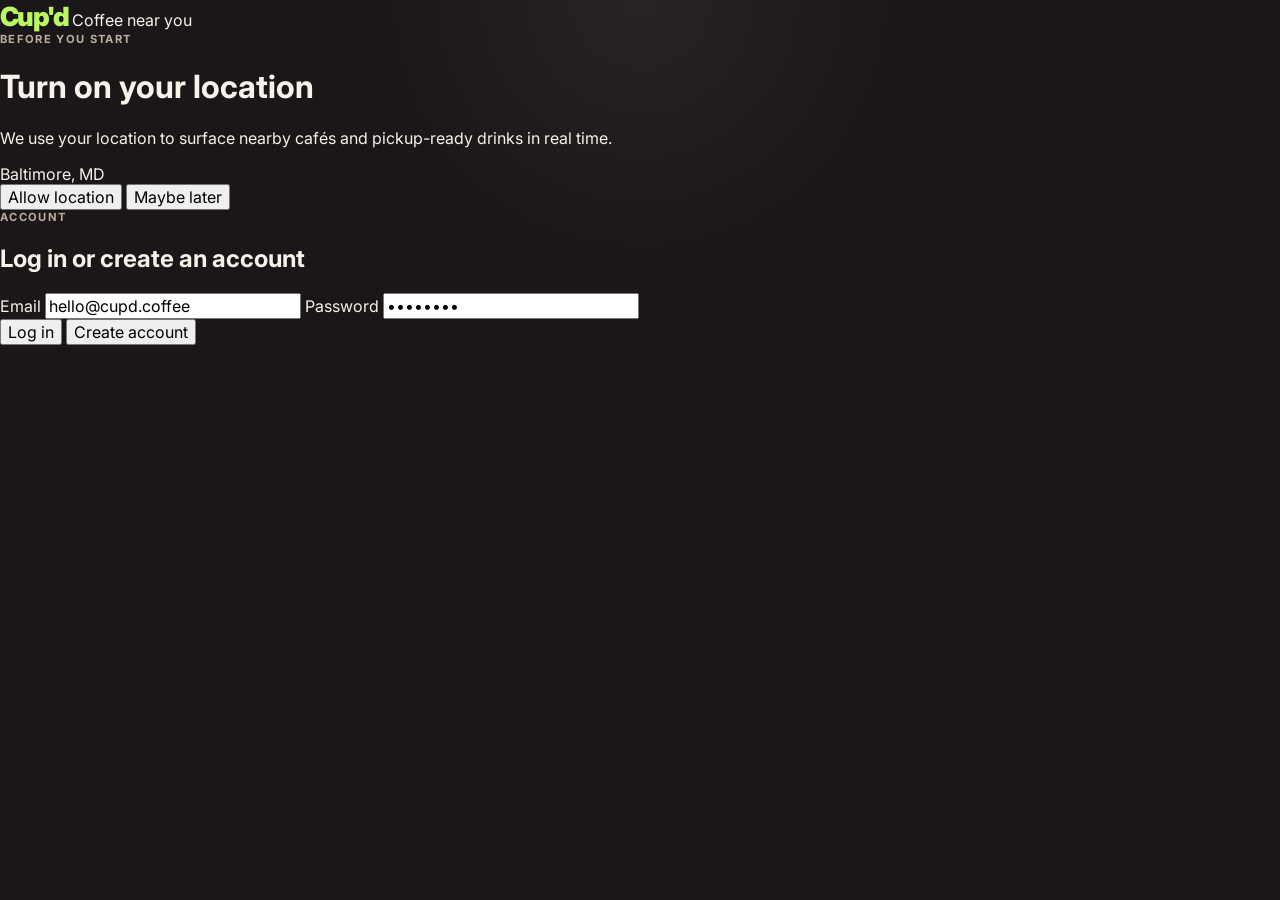
==== activate.html @ ff0b2d7d "Initial Cup'd coffee discovery prototype" ====
<!DOCTYPE html>
<html lang="en">
  <head>
    <meta charset="UTF-8" />
    <meta name="viewport" content="width=device-width, initial-scale=1.0" />
    <title>Cup'd | Activate location</title>
    <link rel="preconnect" href="https://fonts.googleapis.com" />
    <link rel="preconnect" href="https://fonts.gstatic.com" crossorigin />
    <link href="https://fonts.googleapis.com/css2?family=Inter:wght@400;500;600;700;800;900&display=swap" rel="stylesheet" />
    <link rel="stylesheet" href="./css/styles.css" />
  </head>
  <body class="auth-body">
    <div class="activate-shell">
      <div class="activate-card">
        <div class="brand-row">
          <div class="brand-mark">
            <img class="brand-logo" src="./assets/cupd-logo.png" alt="Cup'd" />
            <span class="brand-wordmark">Cup'd</span>
          </div>
          <span class="brand-tag">Coffee near you</span>
        </div>

        <div class="location-intro">
          <p class="eyebrow">Before you start</p>
          <h1>Turn on your location</h1>
          <p class="subtext">
            We use your location to surface nearby cafés and pickup-ready drinks in real time.
          </p>
        </div>

        <div class="map-panel" aria-label="Map preview">
          <div class="map-grid"></div>
          <div class="map-pin pin-a"></div>
          <div class="map-pin pin-b"></div>
          <div class="map-pin pin-c"></div>
          <div class="map-label">Baltimore, MD</div>
        </div>

        <div class="auth-actions">
          <button class="primary-action" id="enableLocationBtn" type="button">Allow location</button>
          <button class="secondary-action" id="skipLocationBtn" type="button">Maybe later</button>
        </div>

        <div class="account-section">
          <div class="account-header">
            <p class="eyebrow">Account</p>
            <h2>Log in or create an account</h2>
          </div>

          <div class="account-form">
            <label>
              <span>Email</span>
              <input type="email" value="hello@cupd.coffee" aria-label="Email address" />
            </label>
            <label>
              <span>Password</span>
              <input type="password" value="••••••••" aria-label="Password" />
            </label>
          </div>

          <div class="account-row">
            <button class="primary-action compact" type="button">Log in</button>
            <button class="secondary-action compact" type="button">Create account</button>
          </div>
        </div>
      </div>
    </div>

    <script src="./js/brand.js"></script>
    <script>
      const enableLocationBtn = document.getElementById('enableLocationBtn');
      const skipLocationBtn = document.getElementById('skipLocationBtn');

      enableLocationBtn.addEventListener('click', () => {
        if (navigator.geolocation) {
          navigator.geolocation.getCurrentPosition(
            () => {
              window.location.href = './index.html';
            },
            () => {
              window.location.href = './index.html';
            },
            { enableHighAccuracy: true, timeout: 10000 }
          );
        } else {
          window.location.href = './index.html';
        }
      });

      skipLocationBtn.addEventListener('click', () => {
        window.location.href = './index.html';
      });
    </script>
  </body>
</html>
---- css/styles.css ----
:root {
  --bg: #1B1719;
  --bg-soft: #1B1719;
  --panel: #1B1719;
  --panel-strong: #1B1719;
  --panel-alt: #1B1719;
  --line: rgba(255, 255, 255, 0.08);
  --text: #f7f2ea;
  --muted: #bcae9e;
  --accent: #bbf764;
  --accent-strong: #8ce73a;
  --accent-soft: rgba(187, 247, 100, 0.12);
  --warn: #ff9d54;
  --rose: #ff6e7f;
  --shadow: rgba(0, 0, 0, 0.35);
  --gold: #f5d77a;
  --panel-light: rgba(255, 255, 255, 0.04);
  --beige-pill: #BFAE9C;
}

* {
  box-sizing: border-box;
}

html,
body {
  margin: 0;
  min-height: 100%;
  background:
    radial-gradient(circle at top, rgba(191, 174, 156, 0.08), transparent 24%),
    linear-gradient(135deg, #1B1719 0%, #1B1719 100%);
  color: var(--text);
  font-family: 'Inter', sans-serif;
}

body {
  min-height: 100vh;
}

button,
input,
a {
  font: inherit;
}

button {
  cursor: pointer;
}

.app-shell {
  max-width: 1200px;
  margin: 0 auto;
  padding: 12px 18px 18px;
}

.topbar {
  display: flex;
  justify-content: space-between;
  align-items: center;
  gap: 20px;
  padding: 22px 0 18px;
  margin-bottom: 8px;
}

.header-utility {
  display: flex;
  align-items: center;
  gap: 12px;
  flex-wrap: wrap;
  justify-content: flex-end;
}

.location-pill {
  display: inline-flex;
  align-items: center;
  gap: 10px;
  padding: 10px 14px;
  border-radius: 999px;
  background: rgba(255, 255, 255, 0.04);
  border: 1px solid var(--line);
  color: var(--text);
  font-size: 0.82rem;
  font-weight: 600;
  max-width: 320px;
  white-space: nowrap;
  overflow: hidden;
  text-overflow: ellipsis;
}

.location-dot {
  width: 9px;
  height: 9px;
  border-radius: 50%;
  background: var(--accent-strong);
  box-shadow: 0 0 12px rgba(187, 247, 100, 0.9);
}

.brand-block {
  display: flex;
  align-items: center;
  gap: 16px;
}

.brand-mark {
  display: inline-flex;
  align-items: center;
  flex: 0 0 auto;
}

.brand-logo {
  display: none;
  width: 118px;
  height: auto;
  object-fit: contain;
}

.brand-logo.is-loaded {
  display: block;
}

.brand-wordmark {
  color: var(--accent);
  font-size: 1.65rem;
  font-weight: 900;
  letter-spacing: -0.06em;
}

.brand-copy {
  display: flex;
  flex-direction: column;
  gap: 4px;
}

.brand-copy h1 {
  margin: 0;
  font-size: clamp(1.5rem, 2vw, 2.2rem);
  letter-spacing: -0.06em;
}

.eyebrow {
  margin: 0;
  color: var(--muted);
  font-size: 0.7rem;
  font-weight: 700;
  letter-spacing: 0.12em;
  text-transform: uppercase;
}

.location-button {
  padding: 10px 14px;
  border: 1px solid rgba(187, 247, 100, 0.4);
  background: rgba(187, 247, 100, 0.08);
  color: var(--text);
  border-radius: 14px;
  font-weight: 700;
}

.content-layout {
  display: grid;
  grid-template-columns: minmax(0, 1.45fr) minmax(280px, 0.7fr);
  gap: 24px;
}

.deck-panel,
.panel-card {
  background: rgba(27, 23, 25, 0.95);
  border: 1px solid var(--line);
  border-radius: 28px;
  box-shadow: 0 20px 40px var(--shadow);
}

.deck-panel {
  padding: 18px;
}

.deck-heading {
  display: flex;
  flex-direction: column;
  gap: 2px;
}

.deck-header {
  display: flex;
  align-items: flex-start;
  justify-content: space-between;
  gap: 16px;
  margin-bottom: 0;
}

.deck-count {
  display: inline-flex;
  align-items: center;
  gap: 6px;
  border: 1px solid var(--line);
  background: rgba(255, 255, 255, 0.02);
  border-radius: 999px;
  padding: 8px 12px;
  font-weight: 700;
  color: var(--muted);
}

.helper-callout {
  display: inline-flex;
  align-items: center;
  gap: 8px;
  padding: 0;
  margin: 0 0 10px;
  border: 0;
  background: transparent;
  color: rgba(247, 242, 234, 0.9);
  font-size: 1rem;
  font-weight: 400;
  line-height: 1.2;
}

.card-stage {
  position: relative;
  height: 520px;
  border-radius: 28px;
  overflow: hidden;
  background: #1b1719;
  border: 1px solid rgba(255, 255, 255, 0.06);
  box-shadow: inset 0 0 0 1px rgba(255, 255, 255, 0.03);
}

.coffee-card {
  position: absolute;
  inset: 0;
  border-radius: 28px;
  background: #1b1719;
  overflow: hidden;
  transform: translateX(0) rotate(0deg);
  transition: transform 0.2s ease, box-shadow 0.2s ease;
  box-shadow: 0 26px 38px rgba(0, 0, 0, 0.3);
  user-select: none;
  touch-action: pan-y;
}

.coffee-card::before {
  content: '';
  position: absolute;
  inset: 0;
  background: linear-gradient(180deg, rgba(0, 0, 0, 0.07), rgba(0, 0, 0, 0.62));
  z-index: 0;
}

.card-photo,
.card-overlay {
  position: absolute;
  inset: 0;
}

.card-photo {
  background-size: cover;
  background-position: center;
  filter: saturate(1.2) contrast(1.08) brightness(0.88);
}

.card-overlay {
  background: linear-gradient(180deg, rgba(15, 10, 9, 0.06), rgba(15, 10, 9, 0.63));
}

.card-content {
  position: absolute;
  inset: 0;
  z-index: 2;
  display: flex;
  flex-direction: column;
  justify-content: flex-end;
  padding: 20px 20px 14px;
}

.card-meta-row {
  display: flex;
  justify-content: flex-end;
  align-items: flex-start;
  gap: 8px;
  margin-bottom: auto;
  padding-top: 6px;
}

.status-pill {
  display: inline-flex;
  align-items: center;
  justify-content: center;
  padding: 7px 12px;
  border-radius: 999px;
  background: rgba(191, 174, 156, 0.12);
  border: 1px solid rgba(191, 174, 156, 0.7);
  font-size: 0.72rem;
  font-weight: 700;
  align-self: flex-start;
  color: var(--beige-pill);
}

.status-pill-secondary {
  background: rgba(191, 174, 156, 0.12);
  border-color: rgba(191, 174, 156, 0.7);
  color: var(--beige-pill);
}

.status-pill.open {
  color: var(--beige-pill);
  background: rgba(191, 174, 156, 0.12);
  border-color: rgba(191, 174, 156, 0.7);
}

.status-pill.closed {
  color: #ffc6ca;
  background: rgba(255, 110, 127, 0.12);
}

.card-main {
  display: flex;
  align-items: flex-end;
  justify-content: flex-start;
  gap: 12px;
  margin-bottom: 10px;
}

.card-info-panel {
  width: min(100%, 620px);
  padding: 0;
  background: transparent;
  border: 0;
  border-radius: 0;
  margin-top: auto;
}

.card-main h3,
.card-info-panel h3 {
  margin: 0;
  font-size: clamp(2.4rem, 4.8vw, 4.2rem);
  line-height: 0.9;
  letter-spacing: -0.07em;
  font-weight: 900;
}

.card-subline {
  margin-top: 10px;
  margin-bottom: 6px;
  color: rgba(255, 255, 255, 0.9);
  font-weight: 600;
  font-size: 1rem;
}

.card-address {
  color: rgba(255, 255, 255, 0.78);
  font-size: 0.8rem;
}

.card-description {
  margin: 0 0 10px;
  color: rgba(255, 255, 255, 0.86);
  line-height: 1.4;
  font-size: 1rem;
}

.utility-metrics {
  display: grid;
  grid-template-columns: repeat(3, minmax(0, 1fr));
  gap: 12px;
  margin-top: 14px;
}

.utility-stat {
  display: flex;
  flex-direction: column;
  justify-content: center;
  min-height: 66px;
  padding: 10px 12px;
  border-radius: 16px;
  background: rgba(9, 10, 12, 0.14);
  border: 1px solid rgba(255, 255, 255, 0.06);
}

.utility-label {
  display: block;
  color: rgba(255, 255, 255, 0.7);
  font-size: 0.62rem;
  text-transform: uppercase;
  letter-spacing: 0.08em;
}

.utility-value {
  display: block;
  margin-top: 6px;
  color: var(--text);
  font-size: 1.15rem;
  font-weight: 700;
}

.utility-price {
  color: #c5f87a;
  font-size: 1.15rem;
  line-height: 1;
}

.utility-rating {
  font-size: 1.15rem;
}

.card-bottom-actions {
  display: grid;
  grid-template-columns: repeat(2, minmax(0, 1fr));
  gap: 12px;
  margin-top: 10px;
  padding-top: 0;
}

.action-button {
  display: inline-flex;
  align-items: center;
  justify-content: center;
  gap: 8px;
  min-height: 54px;
  border: 1px solid var(--line);
  border-radius: 18px;
  background: rgba(255, 255, 255, 0.01);
  color: var(--text);
  font-size: 1.1rem;
  font-weight: 700;
  letter-spacing: -0.02em;
}

.action-button.pass {
  border-color: rgba(255, 110, 127, 0.45);
  background: rgba(255, 110, 127, 0.04);
  color: #ff9aa4;
}

.action-button.save {
  border-color: rgba(187, 247, 100, 0.45);
  background: rgba(187, 247, 100, 0.04);
  color: #d8ff9a;
}

.rate-link-wrap {
  display: flex;
  justify-content: center;
  margin-top: 10px;
}

.rate-link {
  color: #bca39e;
  text-decoration: none;
  font-weight: 600;
  font-size: 0.82rem;
  border-bottom: 1px solid rgba(188, 163, 158, 0.35);
}

.sidebar {
  display: grid;
  gap: 14px;
}

.panel-card {
  padding: 16px 16px 18px;
}

.panel-header,
.panel-toggle {
  display: flex;
  justify-content: space-between;
  align-items: center;
  gap: 12px;
}

.panel-header {
  margin-bottom: 12px;
}

.panel-header h3,
.accent-panel h3,
.panel-toggle h3 {
  margin: 0;
  font-size: 1.45rem;
  letter-spacing: -0.05em;
}

.summary-pill {
  display: inline-flex;
  align-items: center;
  justify-content: center;
  min-width: 34px;
  height: 32px;
  padding: 0 10px;
  border-radius: 999px;
  background: var(--accent-soft);
  color: var(--text);
  font-weight: 800;
}

.panel-toggle {
  width: 100%;
  margin: 0;
  padding: 0;
  border: 0;
  background: transparent;
  color: var(--text);
  text-align: left;
}

.toggle-arrow {
  font-size: 1.3rem;
  color: var(--muted);
}

.tried-body {
  display: flex;
  align-items: center;
  gap: 10px;
  flex-wrap: wrap;
}

.tried-body.collapsed {
  display: none;
}

.favorites-list {
  list-style: none;
  padding: 0;
  margin: 12px 0 0;
  display: grid;
  gap: 12px;
}

.favorite-item {
  display: grid;
  grid-template-columns: 54px 1fr auto;
  align-items: center;
  gap: 10px;
  background: rgba(255, 255, 255, 0.02);
  border: 1px solid var(--line);
  border-radius: 18px;
  padding: 10px;
  cursor: pointer;
  transition: border-color 0.15s ease, transform 0.15s ease;
}

.favorite-item:hover {
  transform: translateY(-1px);
  border-color: rgba(255, 255, 255, 0.16);
}

.favorite-thumb {
  width: 54px;
  height: 54px;
  border-radius: 16px;
  background-size: cover;
  background-position: center;
}

.favorite-item strong {
  display: block;
  font-size: 0.96rem;
}

.favorite-item span {
  color: var(--muted);
  font-size: 0.8rem;
}

.favorite-price {
  font-weight: 700;
  color: var(--accent);
}

.accent-panel {
  background: linear-gradient(180deg, rgba(187, 247, 100, 0.08), rgba(255, 255, 255, 0.02));
}

.accent-panel h3 {
  margin-bottom: 16px;
}

.pickup-summary {
  min-height: 88px;
  padding: 12px 14px;
  border-radius: 16px;
  border: 1px solid rgba(255, 255, 255, 0.08);
  background: rgba(255, 255, 255, 0.02);
  color: var(--muted);
  line-height: 1.5;
}

.taste-profile {
  margin-top: 12px;
  padding: 10px 12px;
  border-radius: 14px;
  border: 1px solid rgba(191, 174, 156, 0.25);
  background: rgba(191, 174, 156, 0.06);
  color: #e7ded6;
  font-size: 0.82rem;
  line-height: 1.5;
}

.order-actions {
  display: grid;
  gap: 10px;
  margin-top: 14px;
}

.order-button,
.cancel-order,
.submit-rating {
  width: 100%;
  min-height: 48px;
  border: 0;
  border-radius: 16px;
  background: linear-gradient(135deg, var(--accent) 0%, #d6ff9c 100%);
  color: #17120f;
  font-weight: 800;
}

.cancel-order {
  background: rgba(255, 255, 255, 0.04);
  border: 1px solid rgba(255, 255, 255, 0.12);
  color: var(--text);
}

.hidden {
  display: none;
}

.modal {
  position: fixed;
  inset: 0;
  display: grid;
  place-items: center;
  padding: 20px;
  background: rgba(10, 8, 8, 0.68);
  z-index: 30;
}

.modal.hidden {
  display: none;
}

.modal-card {
  width: min(440px, 100%);
  padding: 20px;
  border-radius: 26px;
  border: 1px solid var(--line);
  background: #1f1714;
  box-shadow: 0 30px 50px rgba(0, 0, 0, 0.38);
}

.modal-header {
  display: flex;
  align-items: center;
  justify-content: space-between;
  gap: 16px;
  margin-bottom: 16px;
}

.modal-header h3 {
  margin: 0;
  font-size: 1.6rem;
  letter-spacing: -0.05em;
}

.close-modal {
  width: 36px;
  height: 36px;
  border-radius: 10px;
  border: 1px solid var(--line);
  background: rgba(255, 255, 255, 0.02);
  color: var(--text);
  font-size: 1.6rem;
}

.rating-group {
  margin-bottom: 16px;
}

.rating-group label {
  display: block;
  margin-bottom: 8px;
  color: var(--muted);
  font-weight: 600;
}

.star-rating {
  display: flex;
  gap: 8px;
  flex-wrap: wrap;
}

.star-button {
  width: 38px;
  height: 38px;
  border-radius: 10px;
  border: 1px solid var(--line);
  background: rgba(255, 255, 255, 0.02);
  color: var(--gold);
  font-size: 1.25rem;
}

.star-button.active {
  background: rgba(245, 215, 122, 0.14);
  border-color: rgba(245, 215, 122, 0.4);
}

.empty-state {
  position: absolute;
  inset: 0;
  display: grid;
  place-items: center;
  text-align: center;
  padding: 28px;
  background: radial-gradient(circle at center, rgba(187, 247, 100, 0.08), rgba(0, 0, 0, 0.04));
}

.empty-state h3 {
  margin: 0 0 12px;
  font-size: 2rem;
  letter-spacing: -0.06em;
}

.empty-state p {
  margin: 0;
  color: var(--muted);
  max-width: 280px;
}

@media (max-width: 900px) {
  .content-layout {
    grid-template-columns: 1fr;
  }

  .card-stage {
    height: 520px;
  }
}

@media (max-width: 560px) {
  .app-shell {
    padding-left: 12px;
    padding-right: 12px;
  }

  .topbar {
    flex-direction: column;
    align-items: flex-start;
  }

  .header-utility {
    width: 100%;
    justify-content: space-between;
  }

  .brand-block {
    width: 100%;
  }

  .deck-header {
    align-items: flex-start;
    flex-direction: column;
  }

  .card-stage {
    height: 440px;
  }

  .card-main {
    align-items: flex-start;
    gap: 10px;
  }

  .card-main h3 {
    max-width: 100%;
  }

  .card-footer {
    grid-template-columns: repeat(2, minmax(0, 1fr));
  }
}
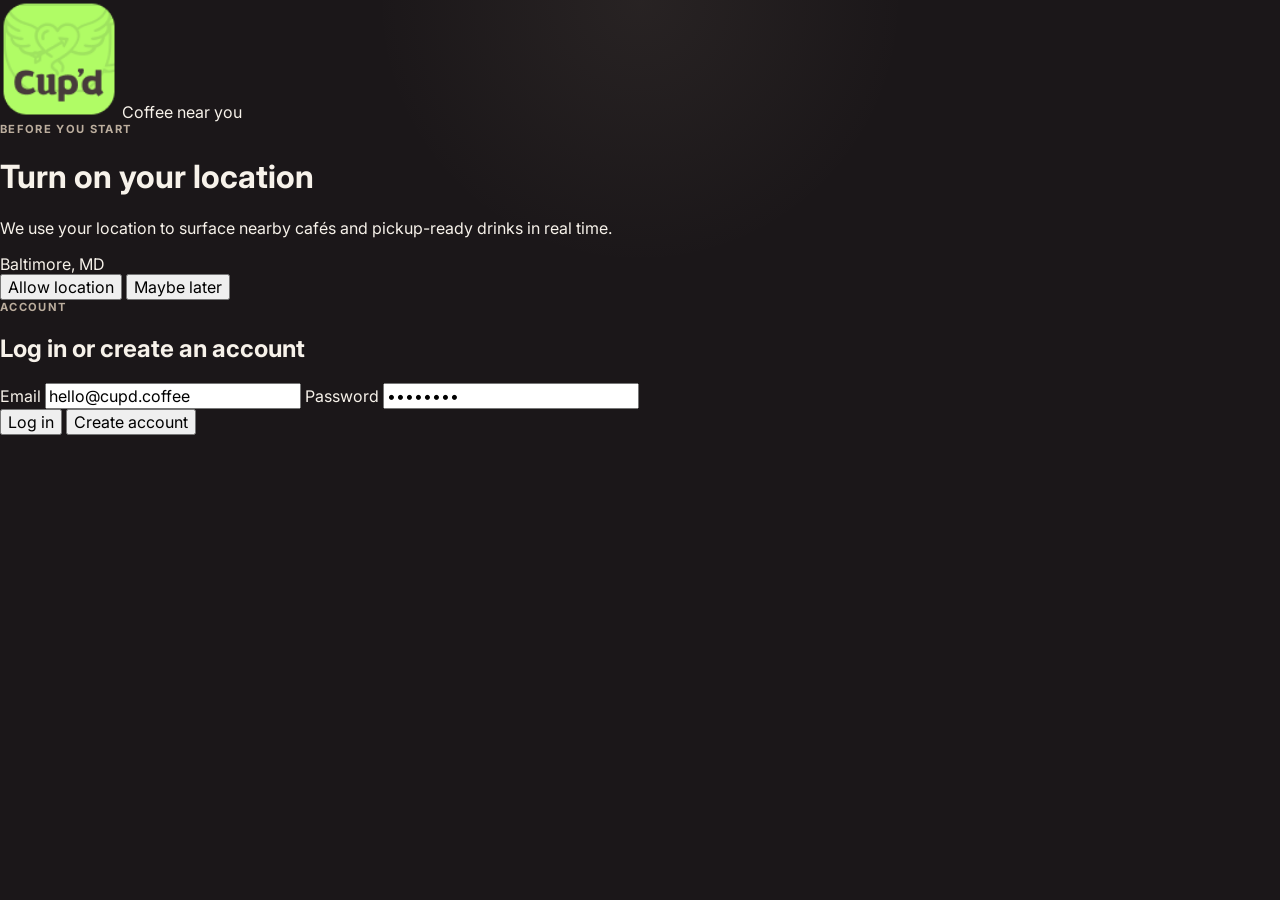
==== commit 77a4827a: "Use Cup'd logo asset" ====
--- a/activate.html
+++ b/activate.html
@@ -14,7 +14,7 @@
       <div class="activate-card">
         <div class="brand-row">
           <div class="brand-mark">
-            <img class="brand-logo" src="./assets/cupd-logo.png" alt="Cup'd" />
+            <img class="brand-logo" src="./assets/cupd.png" alt="Cup'd" />
             <span class="brand-wordmark">Cup'd</span>
           </div>
           <span class="brand-tag">Coffee near you</span>
